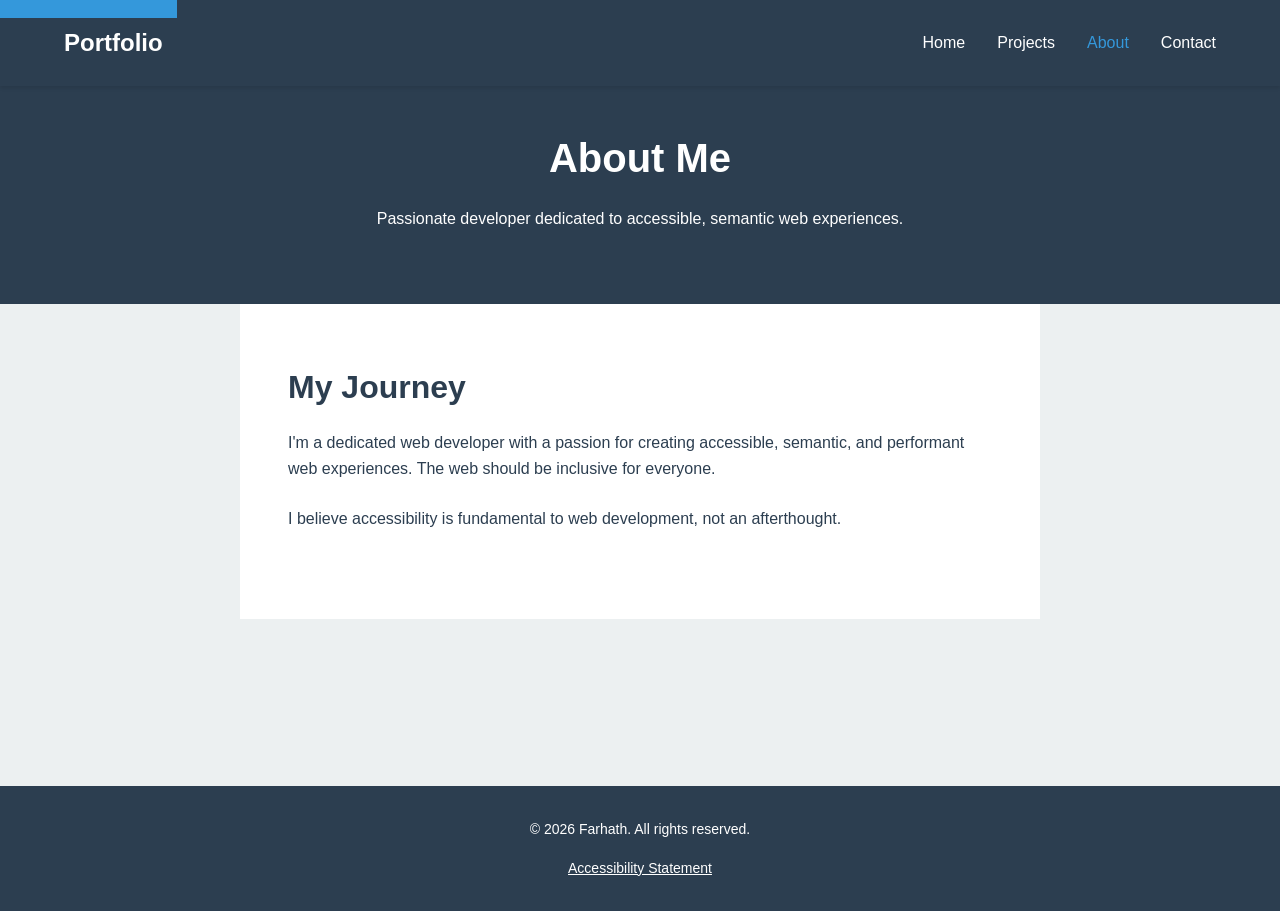
==== about.html @ 84b4e5cc "feat: Complete semantic HTML5 portfolio - WCAG 2.1 AA compliant with all pages, styles, and JavaScri" ====
<!DOCTYPE html>
<html lang="en">
<head>
    <meta charset="UTF-8">
    <meta name="viewport" content="width=device-width, initial-scale=1.0">
    <meta name="description" content="Learn more about me. A passionate web developer committed to building accessible web experiences.">
    <meta name="keywords" content="about, web developer, experience">
    <meta name="author" content="Farhath">
    <meta name="robots" content="index, follow">
    <title>About - Professional Portfolio | Web Developer</title>
    <link rel="stylesheet" href="styles.css">
</head>
<body>
    <a href="#main-content" class="skip-link">Skip to main content</a>

    <header role="banner">
        <nav role="navigation" aria-label="Main navigation">
            <div class="navbar-container">
                <a href="index.html" class="logo">Portfolio</a>
                
                <button class="menu-toggle" aria-label="Toggle navigation menu" aria-expanded="false" aria-controls="nav-menu">
                    <span aria-hidden="true">☰</span>
                </button>

                <ul id="nav-menu" class="nav-menu" role="menubar">
                    <li role="none"><a href="index.html" role="menuitem">Home</a></li>
                    <li role="none"><a href="projects.html" role="menuitem">Projects</a></li>
                    <li role="none"><a href="about.html" role="menuitem" aria-current="page">About</a></li>
                    <li role="none"><a href="contact.html" role="menuitem">Contact</a></li>
                </ul>
            </div>
        </nav>
    </header>

    <main id="main-content">
        <section class="page-header" aria-labelledby="page-title">
            <div class="container">
                <h1 id="page-title">About Me</h1>
                <p>Passionate developer dedicated to accessible, semantic web experiences.</p>
            </div>
        </section>

        <section class="biography" aria-labelledby="bio-heading">
            <div class="container">
                <h2 id="bio-heading">My Journey</h2>
                <article>
                    <p>I'm a dedicated web developer with a passion for creating accessible, semantic, and performant web experiences. The web should be inclusive for everyone.</p>
                    <p>I believe accessibility is fundamental to web development, not an afterthought.</p>
                </article>
            </div>
        </section>
    </main>

    <footer role="contentinfo">
        <div class="container">
            <div class="footer-bottom">
                <p>&copy; <span id="year"></span> Farhath. All rights reserved.</p>
                <ul class="legal-links">
                    <li><a href="accessibility.html">Accessibility Statement</a></li>
                </ul>
            </div>
        </div>
    </footer>

    <script src="script.js"></script>
</body>
</html>
---- styles.css ----
:root {
    --color-primary: #2c3e50;
    --color-secondary: #3498db;
    --color-accent: #e74c3c;
    --color-text: #2c3e50;
    --color-background: #ecf0f1;
    --color-background-light: #ffffff;
    --color-border: #bdc3c7;
    --spacing-xs: 0.5rem;
    --spacing-sm: 1rem;
    --spacing-md: 1.5rem;
    --spacing-lg: 2rem;
    --spacing-xl: 3rem;
    --spacing-xxl: 4rem;
    --font-family: -apple-system, BlinkMacSystemFont, 'Segoe UI', Roboto, sans-serif;
    --transition-speed: 300ms;
}

* {
    margin: 0;
    padding: 0;
    box-sizing: border-box;
}

html {
    scroll-behavior: smooth;
}

body {
    font-family: var(--font-family);
    font-size: 16px;
    line-height: 1.6;
    color: var(--color-text);
    background-color: var(--color-background);
}

.skip-link {
    position: absolute;
    top: -40px;
    left: 0;
    background: var(--color-secondary);
    color: white;
    padding: var(--spacing-sm);
    text-decoration: none;
    z-index: 100;
}

.skip-link:focus {
    top: 0;
}

.sr-only {
    position: absolute;
    width: 1px;
    height: 1px;
    padding: 0;
    margin: -1px;
    overflow: hidden;
    clip: rect(0, 0, 0, 0);
    white-space: nowrap;
}

h1, h2, h3, h4, h5, h6 {
    font-weight: 600;
    line-height: 1.2;
    margin-bottom: var(--spacing-md);
    color: var(--color-primary);
}

h1 { font-size: 2.5rem; }
h2 { font-size: 2rem; }
h3 { font-size: 1.5rem; }

p {
    margin-bottom: var(--spacing-md);
}

a {
    color: var(--color-secondary);
    text-decoration: underline;
    transition: color var(--transition-speed);
}

a:hover {
    color: var(--color-accent);
}

a:focus {
    outline: 3px solid var(--color-secondary);
    outline-offset: 2px;
}

button, input[type="submit"], input[type="reset"] {
    font-family: var(--font-family);
    cursor: pointer;
    border: 2px solid transparent;
    padding: var(--spacing-sm) var(--spacing-md);
    transition: all var(--transition-speed);
}

button:focus, input:focus {
    outline: 3px solid var(--color-secondary);
    outline-offset: 2px;
}

input, textarea, select {
    font-family: var(--font-family);
    width: 100%;
    padding: var(--spacing-sm);
    border: 2px solid var(--color-border);
    background-color: white;
    color: var(--color-text);
}

input:focus, textarea:focus, select:focus {
    border-color: var(--color-secondary);
}

label {
    display: block;
    font-weight: 600;
    margin-bottom: var(--spacing-xs);
}

small {
    display: block;
    margin-top: 4px;
    color: #7f8c8d;
    font-size: 0.875rem;
}

.container {
    max-width: 1200px;
    margin: 0 auto;
    padding: 0 var(--spacing-md);
}

header {
    background-color: var(--color-primary);
    color: white;
    padding: var(--spacing-md) 0;
    position: sticky;
    top: 0;
    z-index: 50;
    box-shadow: 0 2px 4px rgba(0,0,0,0.1);
}

.navbar-container {
    display: flex;
    justify-content: space-between;
    align-items: center;
    max-width: 1200px;
    margin: 0 auto;
    padding: 0 var(--spacing-md);
}

.logo {
    font-size: 1.5rem;
    font-weight: 700;
    color: white;
    text-decoration: none;
}

.logo:hover {
    opacity: 0.8;
}

.nav-menu {
    display: flex;
    list-style: none;
    gap: var(--spacing-lg);
    margin: 0;
}

.nav-menu a {
    color: white;
    text-decoration: none;
    font-weight: 500;
}

.nav-menu a:hover,
.nav-menu a[aria-current="page"] {
    color: var(--color-secondary);
}

.menu-toggle {
    display: none;
    background: transparent;
    border: none;
    color: white;
    font-size: 1.5rem;
    cursor: pointer;
}

main {
    min-height: calc(100vh - 200px);
}

.hero {
    background: linear-gradient(135deg, var(--color-primary) 0%, var(--color-secondary) 100%);
    color: white;
    padding: var(--spacing-xxl) var(--spacing-md);
    text-align: center;
}

.hero h1 {
    color: white;
    font-size: clamp(2rem, 5vw, 3.5rem);
    margin-bottom: var(--spacing-md);
}

.hero .subtitle {
    font-size: 1.125rem;
    margin-bottom: var(--spacing-lg);
    opacity: 0.95;
}

.cta-button, .btn-primary, .btn-submit {
    background-color: white;
    color: var(--color-primary);
    border-color: white;
    font-weight: 600;
    display: inline-block;
    text-decoration: none;
}

.cta-button:hover, .btn-primary:hover, .btn-submit:hover {
    background-color: var(--color-background);
}

.cta-button-large {
    background-color: var(--color-accent);
    color: white;
    border: 2px solid var(--color-accent);
    font-size: 1.125rem;
    padding: var(--spacing-md) var(--spacing-lg);
    text-decoration: none;
    display: inline-block;
}

.cta-button-large:hover {
    background-color: #c0392b;
    border-color: #c0392b;
}

.btn-secondary, .btn-reset {
    background-color: transparent;
    color: var(--color-secondary);
    border: 2px solid var(--color-secondary);
}

.btn-secondary:hover, .btn-reset:hover {
    background-color: var(--color-secondary);
    color: white;
}

section {
    padding: var(--spacing-xxl) var(--spacing-md);
}

section:nth-child(even) {
    background-color: var(--color-background-light);
}

.page-header {
    background-color: var(--color-primary);
    color: white;
    padding: var(--spacing-xl) var(--spacing-md);
    text-align: center;
}

.page-header h1 {
    color: white;
}

.featured-projects h2,
.skills h2,
.cta-section h2 {
    text-align: center;
    margin-bottom: var(--spacing-lg);
}

.projects-grid,
.skills-grid {
    display: grid;
    grid-template-columns: repeat(auto-fit, minmax(300px, 1fr));
    gap: var(--spacing-lg);
    margin-bottom: var(--spacing-lg);
}

.project-card {
    background: white;
    padding: var(--spacing-lg);
    border-radius: 4px;
    box-shadow: 0 2px 4px rgba(0,0,0,0.1);
    transition: box-shadow var(--transition-speed), transform var(--transition-speed);
}

.project-card:hover {
    box-shadow: 0 4px 12px rgba(0,0,0,0.15);
    transform: translateY(-4px);
}

.project-card h3 { margin-bottom: var(--spacing-md); }

.project-card a {
    color: var(--color-secondary);
    text-decoration: none;
    font-weight: 600;
}

.project-card a:hover {
    color: var(--color-accent);
}

.tech-tags {
    display: flex;
    flex-wrap: wrap;
    gap: var(--spacing-sm);
    list-style: none;
    margin: 0;
    margin-top: var(--spacing-md);
}

.tag {
    display: inline-block;
    background-color: var(--color-background);
    color: var(--color-primary);
    padding: 4px 12px;
    border-radius: 20px;
    font-size: 0.875rem;
    font-weight: 500;
}

.view-all-link {
    display: inline-block;
    margin-top: var(--spacing-md);
    width: 100%;
    text-align: center;
    font-weight: 600;
}

.skill-category {
    background: white;
    padding: var(--spacing-md);
    border-radius: 4px;
    box-shadow: 0 1px 3px rgba(0,0,0,0.1);
}

.skill-category h3 {
    margin-bottom: var(--spacing-md);
    color: var(--color-secondary);
}

.skill-category ul {
    list-style: none;
    margin: 0;
}

.skill-category li {
    padding: var(--spacing-xs) 0;
    border-bottom: 1px solid var(--color-background);
}

.skill-category li:last-child {
    border-bottom: none;
}

.cta-section {
    background: linear-gradient(135deg, var(--color-primary) 0%, var(--color-secondary) 100%);
    color: white;
    text-align: center;
}

.cta-section h2 { color: white; }
.cta-section p {
    font-size: 1.125rem;
    margin-bottom: var(--spacing-lg);
    opacity: 0.95;
}

.projects-list {
    display: grid;
    gap: var(--spacing-lg);
}

.project-item {
    display: grid;
    grid-template-columns: 1fr 1fr;
    gap: var(--spacing-lg);
    background: white;
    padding: var(--spacing-lg);
    border-radius: 4px;
    box-shadow: 0 2px 4px rgba(0,0,0,0.1);
    align-items: center;
}

.project-item:nth-child(even) {
    direction: rtl;
}

.project-item:nth-child(even) > * {
    direction: ltr;
}

.project-image {
    width: 100%;
    height: 300px;
    background-color: var(--color-background);
    border-radius: 4px;
    display: flex;
    align-items: center;
    justify-content: center;
}

.project-image svg {
    width: 100%;
    height: 100%;
}

.project-details h3 { margin-bottom: var(--spacing-md); }

.project-links {
    display: flex;
    gap: var(--spacing-md);
    margin-top: var(--spacing-md);
}

.project-links a {
    flex: 1;
    text-align: center;
}

.contact-section {
    padding: var(--spacing-xl) var(--spacing-md);
}

.contact-form-wrapper {
    background: white;
    padding: var(--spacing-lg);
    border-radius: 4px;
    box-shadow: 0 2px 4px rgba(0,0,0,0.1);
    max-width: 600px;
    margin: 0 auto;
}

.contact-form-wrapper h2 {
    margin-bottom: var(--spacing-lg);
}

.form-group {
    margin-bottom: var(--spacing-md);
}

.form-actions {
    display: flex;
    gap: var(--spacing-md);
    margin-top: var(--spacing-lg);
}

.form-actions button {
    flex: 1;
}

.form-message {
    padding: var(--spacing-md);
    border-radius: 4px;
    margin-bottom: var(--spacing-md);
    border-left: 4px solid;
}

.form-success {
    background-color: #d5f4e6;
    color: #27ae60;
    border-left-color: #27ae60;
}

.form-error {
    background-color: #fadbd8;
    color: #e74c3c;
    border-left-color: #e74c3c;
}

.biography {
    max-width: 800px;
    margin: 0 auto;
}

footer {
    background-color: var(--color-primary);
    color: white;
    padding: var(--spacing-lg) var(--spacing-md);
}

.footer-bottom {
    text-align: center;
    font-size: 0.875rem;
}

.footer-bottom p {
    margin-bottom: var(--spacing-sm);
}

.legal-links {
    display: flex;
    justify-content: center;
    gap: var(--spacing-md);
    list-style: none;
    margin: 0;
}

.legal-links a {
    color: white;
    text-decoration: underline;
    font-size: 0.875rem;
}

@media (max-width: 768px) {
    .nav-menu {
        display: none;
        position: absolute;
        top: 60px;
        left: 0;
        right: 0;
        flex-direction: column;
        background-color: var(--color-primary);
        padding: var(--spacing-md);
        gap: 0;
    }

    .nav-menu.active {
        display: flex;
    }

    .menu-toggle {
        display: block;
    }

    .project-item {
        grid-template-columns: 1fr;
        direction: ltr !important;
    }

    .project-item > * {
        direction: ltr !important;
    }
}

@media (max-width: 480px) {
    h1 { font-size: 2rem; }
    h2 { font-size: 1.5rem; }

    .projects-grid, .skills-grid {
        grid-template-columns: 1fr;
    }

    .form-actions {
        flex-direction: column;
    }

    .legal-links {
        flex-direction: column;
        gap: var(--spacing-sm);
    }
}

@media (prefers-reduced-motion: reduce) {
    * {
        animation-duration: 0.01ms !important;
        transition-duration: 0.01ms !important;
        scroll-behavior: auto !important;
    }
}
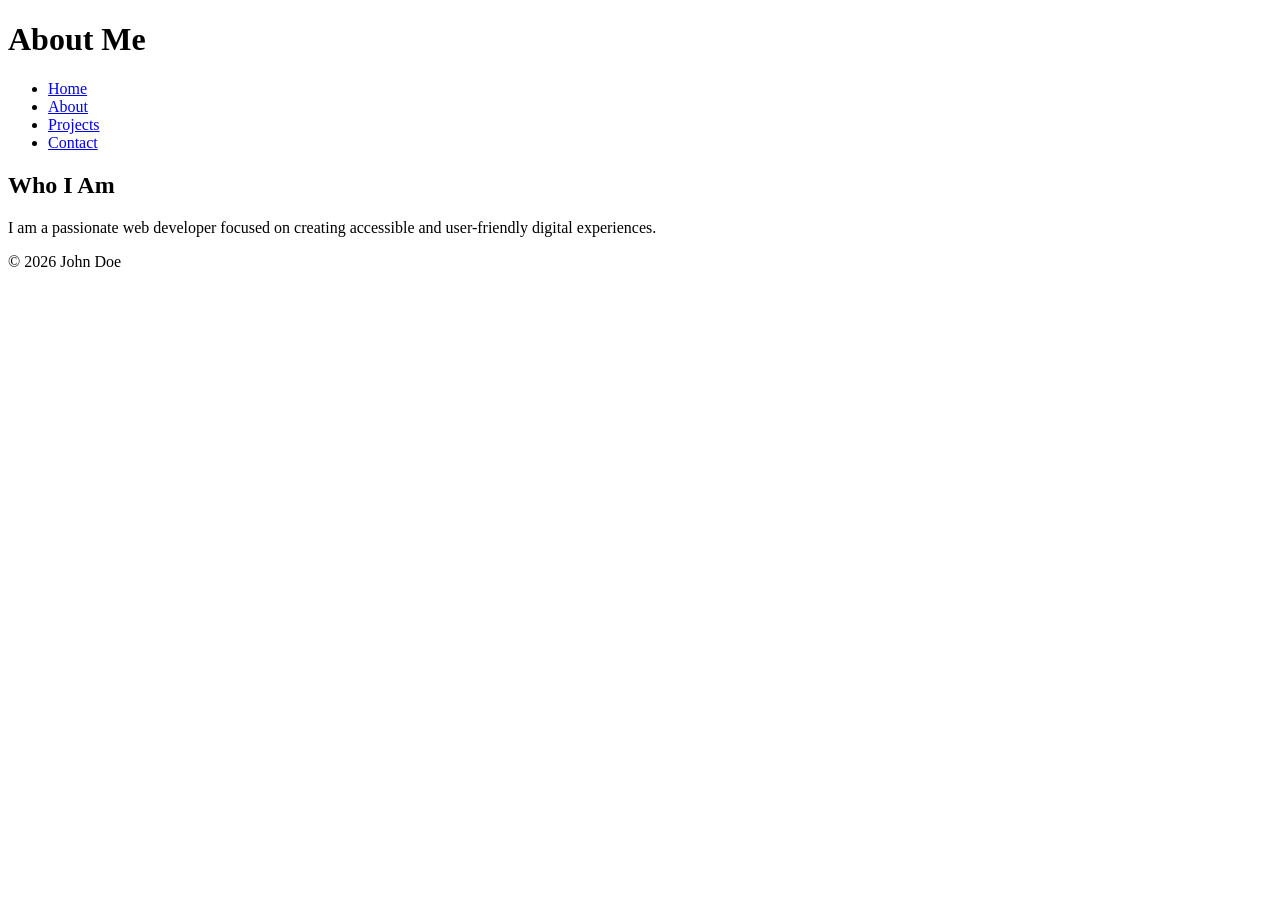
==== commit d0e3b487: "Add files via upload" ====
--- a/about.html
+++ b/about.html
@@ -1,67 +1,43 @@
-<!DOCTYPE html>
-<html lang="en">
-<head>
-    <meta charset="UTF-8">
-    <meta name="viewport" content="width=device-width, initial-scale=1.0">
-    <meta name="description" content="Learn more about me. A passionate web developer committed to building accessible web experiences.">
-    <meta name="keywords" content="about, web developer, experience">
-    <meta name="author" content="Farhath">
-    <meta name="robots" content="index, follow">
-    <title>About - Professional Portfolio | Web Developer</title>
-    <link rel="stylesheet" href="styles.css">
-</head>
-<body>
-    <a href="#main-content" class="skip-link">Skip to main content</a>
-
-    <header role="banner">
-        <nav role="navigation" aria-label="Main navigation">
-            <div class="navbar-container">
-                <a href="index.html" class="logo">Portfolio</a>
-                
-                <button class="menu-toggle" aria-label="Toggle navigation menu" aria-expanded="false" aria-controls="nav-menu">
-                    <span aria-hidden="true">☰</span>
-                </button>
-
-                <ul id="nav-menu" class="nav-menu" role="menubar">
-                    <li role="none"><a href="index.html" role="menuitem">Home</a></li>
-                    <li role="none"><a href="projects.html" role="menuitem">Projects</a></li>
-                    <li role="none"><a href="about.html" role="menuitem" aria-current="page">About</a></li>
-                    <li role="none"><a href="contact.html" role="menuitem">Contact</a></li>
-                </ul>
-            </div>
-        </nav>
-    </header>
-
-    <main id="main-content">
-        <section class="page-header" aria-labelledby="page-title">
-            <div class="container">
-                <h1 id="page-title">About Me</h1>
-                <p>Passionate developer dedicated to accessible, semantic web experiences.</p>
-            </div>
-        </section>
-
-        <section class="biography" aria-labelledby="bio-heading">
-            <div class="container">
-                <h2 id="bio-heading">My Journey</h2>
-                <article>
-                    <p>I'm a dedicated web developer with a passion for creating accessible, semantic, and performant web experiences. The web should be inclusive for everyone.</p>
-                    <p>I believe accessibility is fundamental to web development, not an afterthought.</p>
-                </article>
-            </div>
-        </section>
-    </main>
-
-    <footer role="contentinfo">
-        <div class="container">
-            <div class="footer-bottom">
-                <p>&copy; <span id="year"></span> Farhath. All rights reserved.</p>
-                <ul class="legal-links">
-                    <li><a href="accessibility.html">Accessibility Statement</a></li>
-                </ul>
-            </div>
-        </div>
-    </footer>
-
-    <script src="script.js"></script>
-</body>
+<!DOCTYPE html>
+<html lang="en">
+<head>
+    <meta charset="UTF-8">
+    <meta name="viewport" content="width=device-width, initial-scale=1.0">
+    <title>About | John Doe</title>
+
+    <meta name="description"
+        content="Learn more about John Doe, Web Developer and Accessibility Specialist.">
+</head>
+
+<body>
+
+<header>
+    <h1>About Me</h1>
+
+    <nav aria-label="Main Navigation">
+        <ul>
+            <li><a href="index.html">Home</a></li>
+            <li><a href="about.html" aria-current="page">About</a></li>
+            <li><a href="projects.html">Projects</a></li>
+            <li><a href="contact.html">Contact</a></li>
+        </ul>
+    </nav>
+</header>
+
+<main>
+    <section aria-labelledby="about-heading">
+        <h2 id="about-heading">Who I Am</h2>
+
+        <p>
+            I am a passionate web developer focused on creating
+            accessible and user-friendly digital experiences.
+        </p>
+    </section>
+</main>
+
+<footer>
+    <p>&copy; 2026 John Doe</p>
+</footer>
+
+</body>
 </html>
